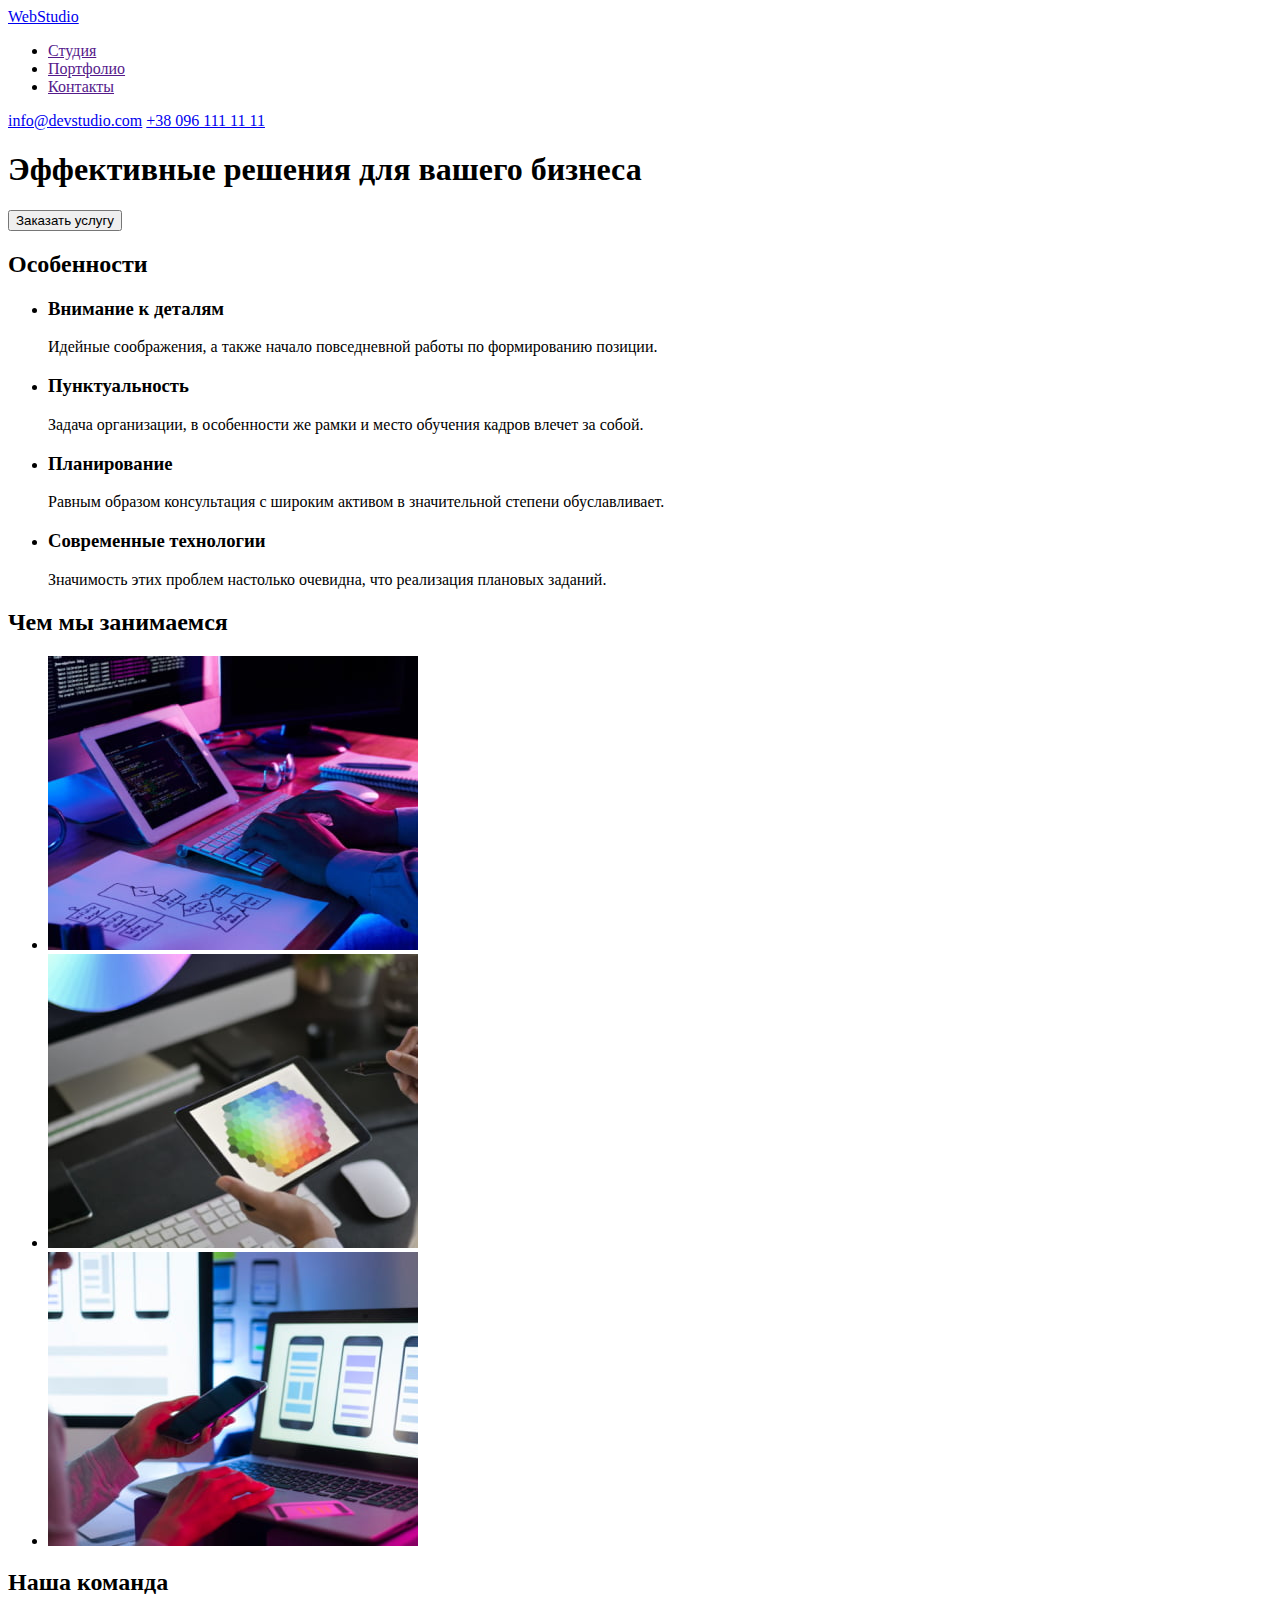
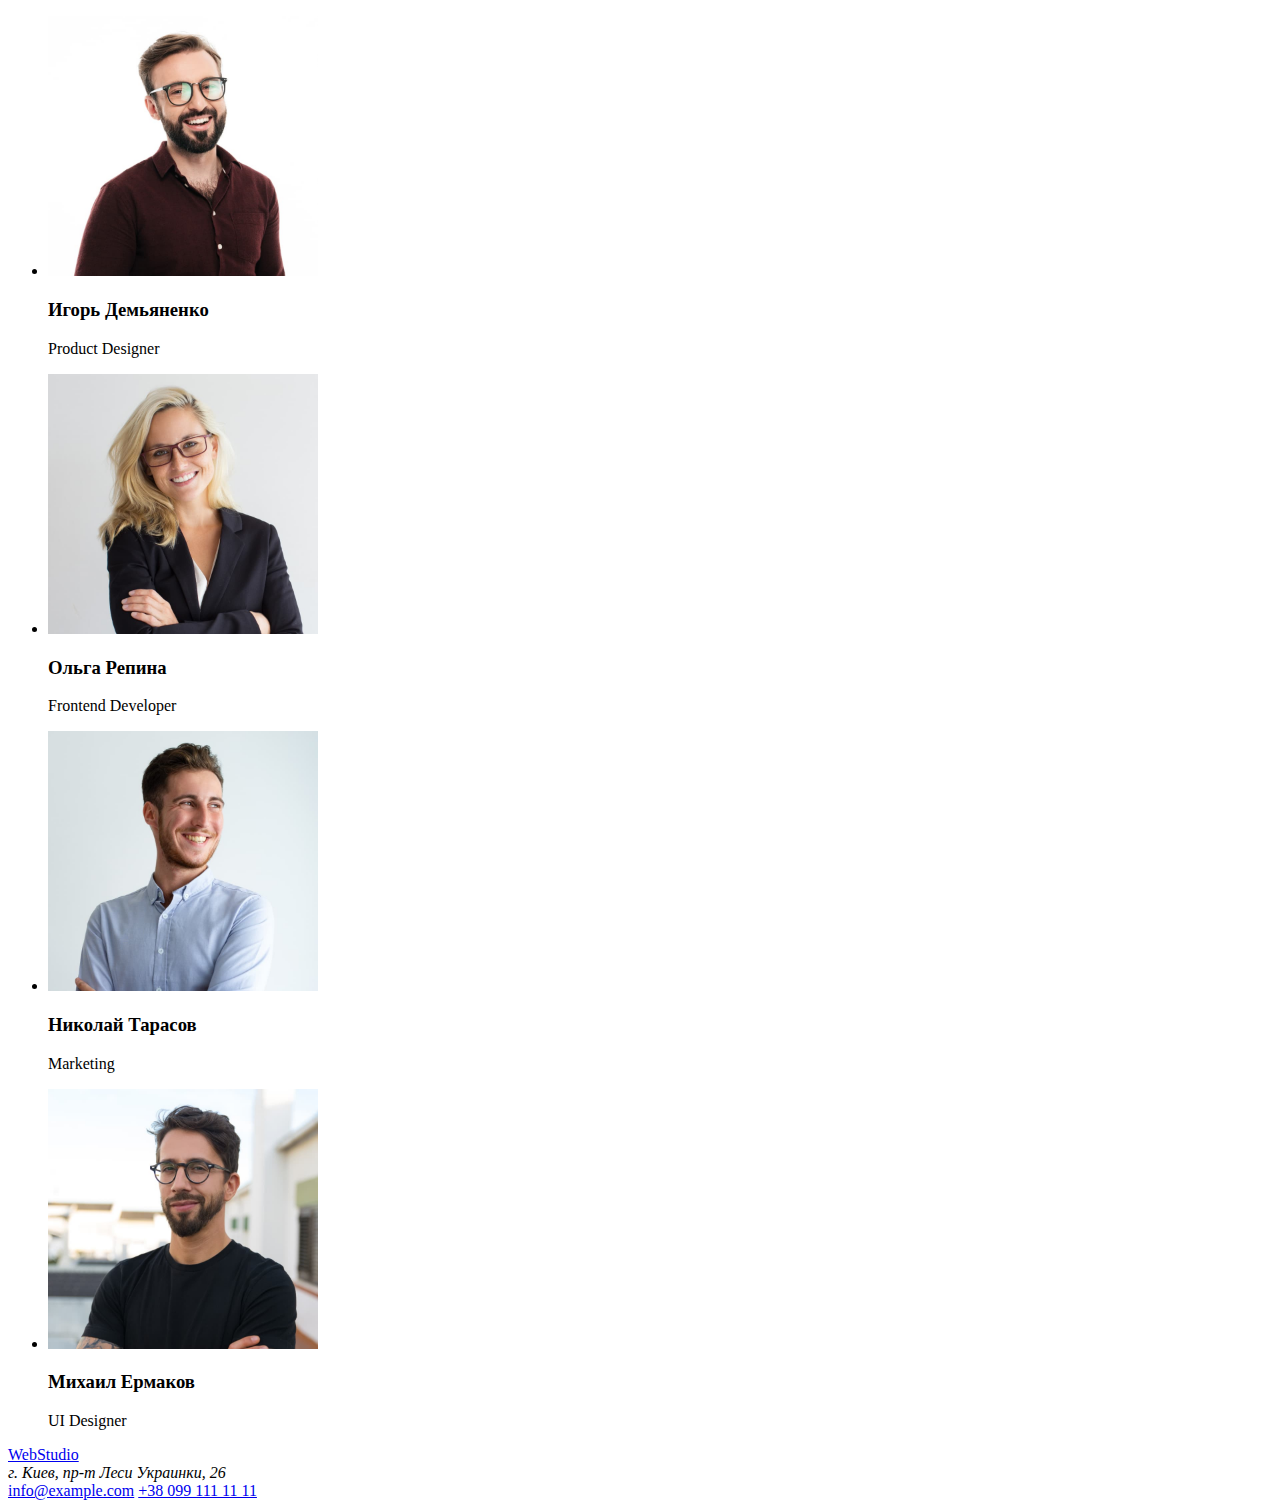
==== index.html @ e817c6d3 "Копирование предыдущей работы" ====
<!DOCTYPE html>
<html lang="ru">
  <head>
    <meta charset="UTF-8" />
    <meta http-equiv="X-UA-Compatible" content="IE=edge" />
    <meta name="viewport" content="width=device-width, initial-scale=1.0" />
    <title>Главная</title>
  </head>
  <body>
    <!--Шапка сайта-->
    <header>
      <nav>
        <a href="/">WebStudio</a>

        <ul>
          <li><a href="">Студия</a></li>
          <li><a href="">Портфолио</a></li>
          <li><a href="">Контакты</a></li>
        </ul>
      </nav>

      <a href="mailto:info@devstudio.com">info@devstudio.com</a>
      <a href="tel:+380961111111">+38 096 111 11 11</a>
    </header>

    <main>
      <!--Герой-->
      <section>
        <h1>Эффективные решения для вашего бизнеса</h1>
        <button type="button">Заказать услугу</button>
      </section>

      <!--Особенности -->
      <section>
        <h2>Особенности</h2>
        <ul>
          <li>
            <h3 class="">Внимание к деталям</h3>
            <p>
              Идейные соображения, а также начало повседневной работы по
              формированию позиции.
            </p>
          </li>
          <li>
            <h3>Пунктуальность</h3>
            <p>
              Задача организации, в особенности же рамки и место обучения кадров
              влечет за собой.
            </p>
          </li>
          <li>
            <h3>Планирование</h3>
            <p>
              Равным образом консультация с широким активом в значительной
              степени обуславливает.
            </p>
          </li>
          <li>
            <h3>Современные технологии</h3>
            <p>
              Значимость этих проблем настолько очевидна, что реализация
              плановых заданий.
            </p>
          </li>
        </ul>
      </section>

      <!--Чем занимаемся-->
      <section>
        <h2>Чем мы занимаемся</h2>

        <ul>
          <li>
            <a href="">
              <img
                src="./images/workprogramming.jpg"
                alt="Программист пишет программу по алгоритму"
                width="370"
              />
            </a>
          </li>
          <li>
            <a href="">
              <img
                src="./images/workdesign.jpg"
                alt="Дизайнер выбирает цвет на планшете"
                width="370"
              />
            </a>
          </li>
          <li>
            <a href="">
              <img
                src="./images/workformobile.jpg"
                alt="Разработка адаптивной версии сайта для мобильного устройства"
                width="370"
              />
            </a>
          </li>
        </ul>
      </section>

      <!--Наша команда-->
      <section>
        <h2>Наша команда</h2>

        <ul>
          <li>
            <img
              src="./images/igordemjanenko.jpg"
              alt="Фотография сотрудника"
              width="270"
            />
            <h3>Игорь Демьяненко</h3>
            <p lang="en">Product Designer</p>
          </li>
          <li>
            <img
              src="./images/olgarepina.jpg"
              alt="Фотография сотрудника"
              width="270"
            />
            <h3>Ольга Репина</h3>
            <p lang="en">Frontend Developer</p>
          </li>
          <li>
            <img
              src="./images/nikolajtarasov.jpg"
              alt="Фотография сотрудника"
              width="270"
            />
            <h3>Николай Тарасов</h3>
            <p lang="en">Marketing</p>
          </li>
          <li>
            <img
              src="./images/michailermakov.jpg"
              alt="Фотография сотрудника"
              width="270"
            />
            <h3>Михаил Ермаков</h3>
            <p lang="en">UI Designer</p>
          </li>
        </ul>
      </section>
    </main>

    <!--Футер-->
    <footer>
      <a href="/">WebStudio</a>
      <address>г. Киев, пр-т Леси Украинки, 26</address>
      <a href="mailto:info@example.com">info@example.com</a>
      <a href="tel:+380991111111">+38 099 111 11 11</a>
    </footer>
  </body>
</html>
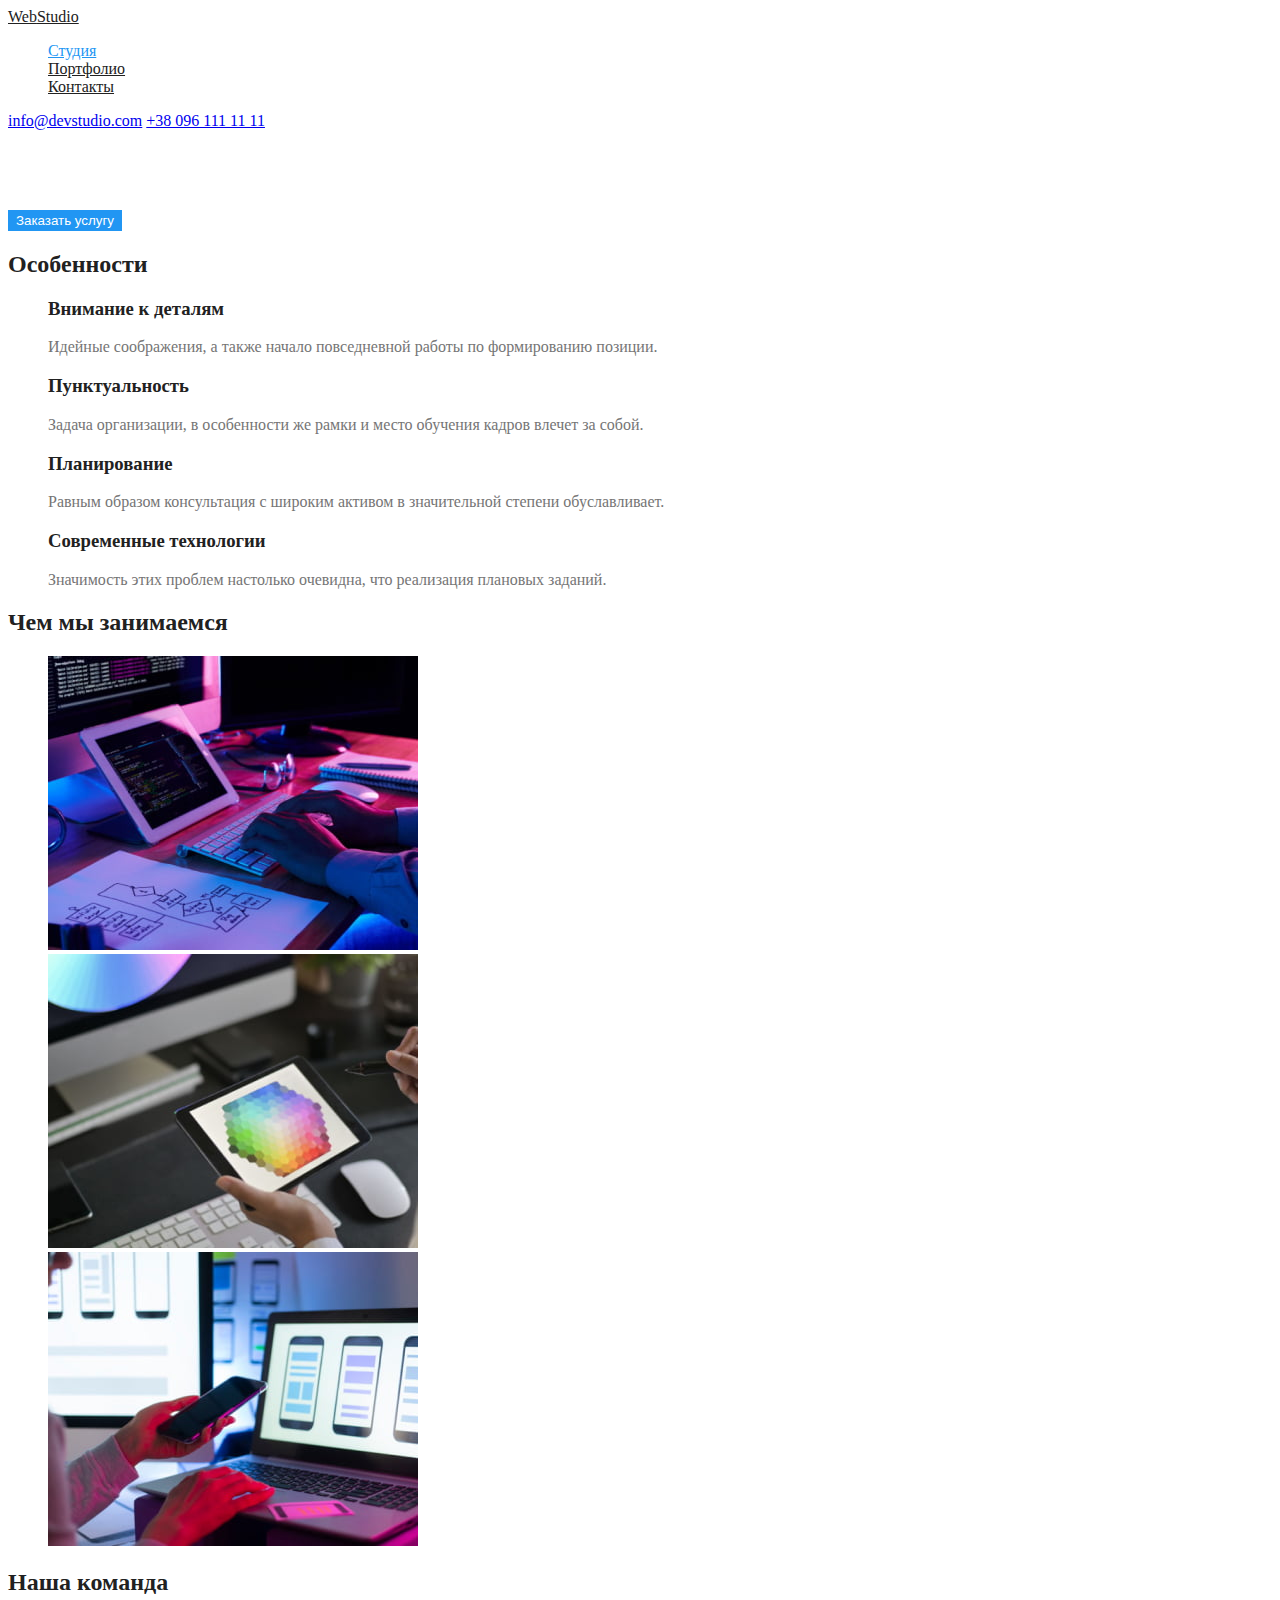
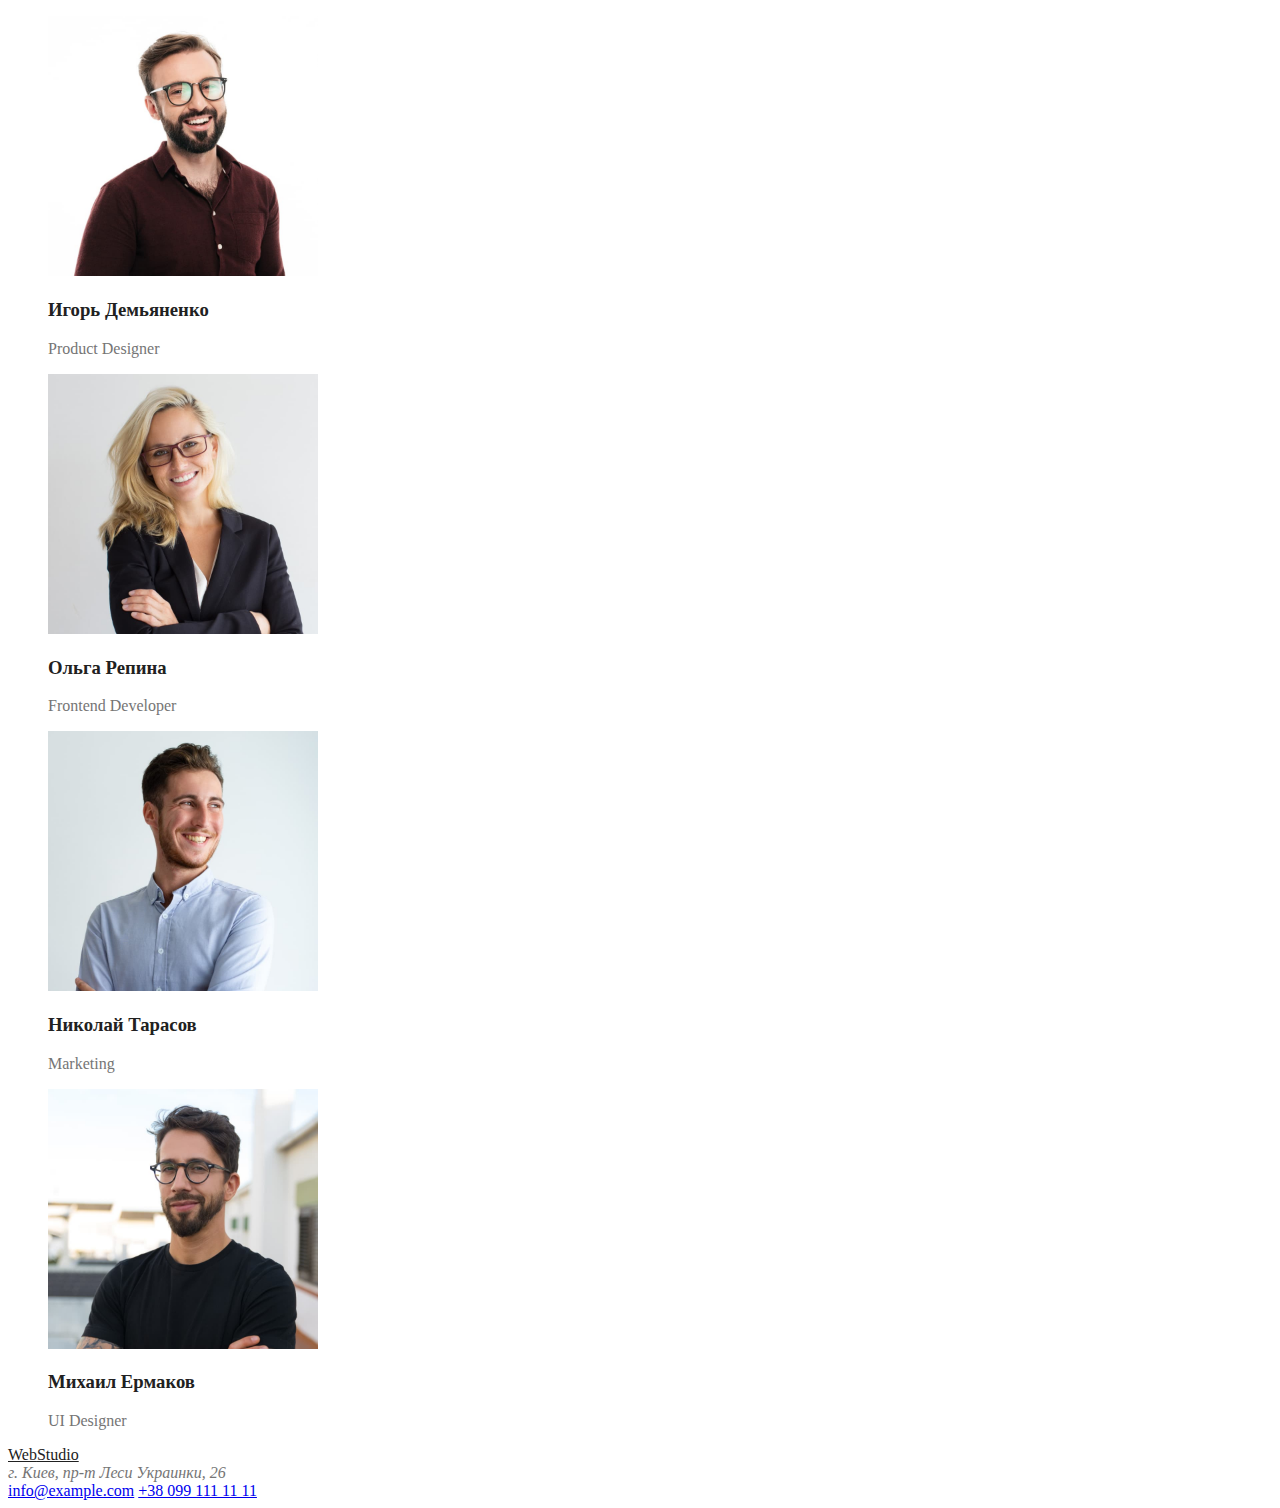
==== commit cf7d93f3: "Добавление оформления цвета" ====
--- a/index.html
+++ b/index.html
@@ -4,18 +4,19 @@
     <meta charset="UTF-8" />
     <meta http-equiv="X-UA-Compatible" content="IE=edge" />
     <meta name="viewport" content="width=device-width, initial-scale=1.0" />
+    <link rel="stylesheet" href="./css/style.css" />
     <title>Главная</title>
   </head>
   <body>
     <!--Шапка сайта-->
     <header>
       <nav>
-        <a href="/">WebStudio</a>
+        <a href="./index.html" class="logo"><span>Web</span>Studio</a>
 
-        <ul>
-          <li><a href="">Студия</a></li>
-          <li><a href="">Портфолио</a></li>
-          <li><a href="">Контакты</a></li>
+        <ul class="site-nav list">
+          <li><a href="./index.html" class="link current">Студия</a></li>
+          <li><a href="./portfolio.html" class="link">Портфолио</a></li>
+          <li><a href="" class="link">Контакты</a></li>
         </ul>
       </nav>
 
@@ -25,38 +26,38 @@
 
     <main>
       <!--Герой-->
-      <section>
-        <h1>Эффективные решения для вашего бизнеса</h1>
-        <button type="button">Заказать услугу</button>
+      <section class="hero">
+        <h1 class="hero-title">Эффективные решения для вашего бизнеса</h1>
+        <button type="button" class="button">Заказать услугу</button>
       </section>
 
       <!--Особенности -->
-      <section>
-        <h2>Особенности</h2>
-        <ul>
+      <section class="section">
+        <h2 class="section-title">Особенности</h2>
+        <ul class="feature-list list">
           <li>
-            <h3 class="">Внимание к деталям</h3>
+            <h3 class="title">Внимание к деталям</h3>
             <p>
               Идейные соображения, а также начало повседневной работы по
               формированию позиции.
             </p>
           </li>
           <li>
-            <h3>Пунктуальность</h3>
+            <h3 class="title">Пунктуальность</h3>
             <p>
               Задача организации, в особенности же рамки и место обучения кадров
               влечет за собой.
             </p>
           </li>
           <li>
-            <h3>Планирование</h3>
+            <h3 class="title">Планирование</h3>
             <p>
               Равным образом консультация с широким активом в значительной
               степени обуславливает.
             </p>
           </li>
           <li>
-            <h3>Современные технологии</h3>
+            <h3 class="title">Современные технологии</h3>
             <p>
               Значимость этих проблем настолько очевидна, что реализация
               плановых заданий.
@@ -66,10 +67,10 @@
       </section>
 
       <!--Чем занимаемся-->
-      <section>
-        <h2>Чем мы занимаемся</h2>
+      <section class="section">
+        <h2 class="section-title">Чем мы занимаемся</h2>
 
-        <ul>
+        <ul class="work-list list">
           <li>
             <a href="">
               <img
@@ -101,17 +102,17 @@
       </section>
 
       <!--Наша команда-->
-      <section>
-        <h2>Наша команда</h2>
+      <section class="section">
+        <h2 class="section-title">Наша команда</h2>
 
-        <ul>
+        <ul class="team-list list">
           <li>
             <img
               src="./images/igordemjanenko.jpg"
               alt="Фотография сотрудника"
               width="270"
             />
-            <h3>Игорь Демьяненко</h3>
+            <h3 class="title">Игорь Демьяненко</h3>
             <p lang="en">Product Designer</p>
           </li>
           <li>
@@ -120,7 +121,7 @@
               alt="Фотография сотрудника"
               width="270"
             />
-            <h3>Ольга Репина</h3>
+            <h3 class="title">Ольга Репина</h3>
             <p lang="en">Frontend Developer</p>
           </li>
           <li>
@@ -129,7 +130,7 @@
               alt="Фотография сотрудника"
               width="270"
             />
-            <h3>Николай Тарасов</h3>
+            <h3 class="title">Николай Тарасов</h3>
             <p lang="en">Marketing</p>
           </li>
           <li>
@@ -138,7 +139,7 @@
               alt="Фотография сотрудника"
               width="270"
             />
-            <h3>Михаил Ермаков</h3>
+            <h3 class="title">Михаил Ермаков</h3>
             <p lang="en">UI Designer</p>
           </li>
         </ul>
@@ -147,7 +148,7 @@
 
     <!--Футер-->
     <footer>
-      <a href="/">WebStudio</a>
+      <a href="./index.html" class="logo"><span class="">Web</span>Studio</a>
       <address>г. Киев, пр-т Леси Украинки, 26</address>
       <a href="mailto:info@example.com">info@example.com</a>
       <a href="tel:+380991111111">+38 099 111 11 11</a>
--- a/css/style.css
+++ b/css/style.css
@@ -0,0 +1,75 @@
+:root {
+  --primary-text-color: #757575;
+  --title-text-color: #212121;
+  --accent-color: #2196f3;
+  --primary-bg-color: #ffffff;
+}
+
+body {
+  background-color: var(--primary-bg-color);
+  color: var(--primary-text-color);
+}
+
+.list {
+  list-style: none;
+}
+
+/* основой цвет текста #212121 */
+/* вторичный цвет текста #757575 */
+
+/* белый #FFFFFF */
+/* вторичный белый rgba(255, 255, 255, 0.6) */
+
+/* акцент #2196F3 */
+
+/* вторичный цвет фона #F5F4FA */
+
+.logo {
+  color: #212121;
+}
+
+/* Site nav */
+
+.site-nav .link {
+  color: var(--title-text-color);
+}
+
+.site-nav .link:hover,
+.site-nav .link:focus {
+  color: var(--accent-color);
+}
+
+.site-nav .link.current {
+  color: var(--accent-color);
+}
+/* Hero */
+
+.hero-title {
+  color: #ffffff;
+}
+
+/* Section */
+
+.section-title {
+  color: var(--title-text-color);
+}
+
+/* Features */
+
+.feature-list .title {
+  color: var(--title-text-color);
+}
+
+/* Team */
+
+.team-list .title {
+  color: var(--title-text-color);
+}
+
+/* Button */
+
+.button {
+  color: #ffffff;
+  background-color: var(--accent-color);
+  border-color: transparent;
+}
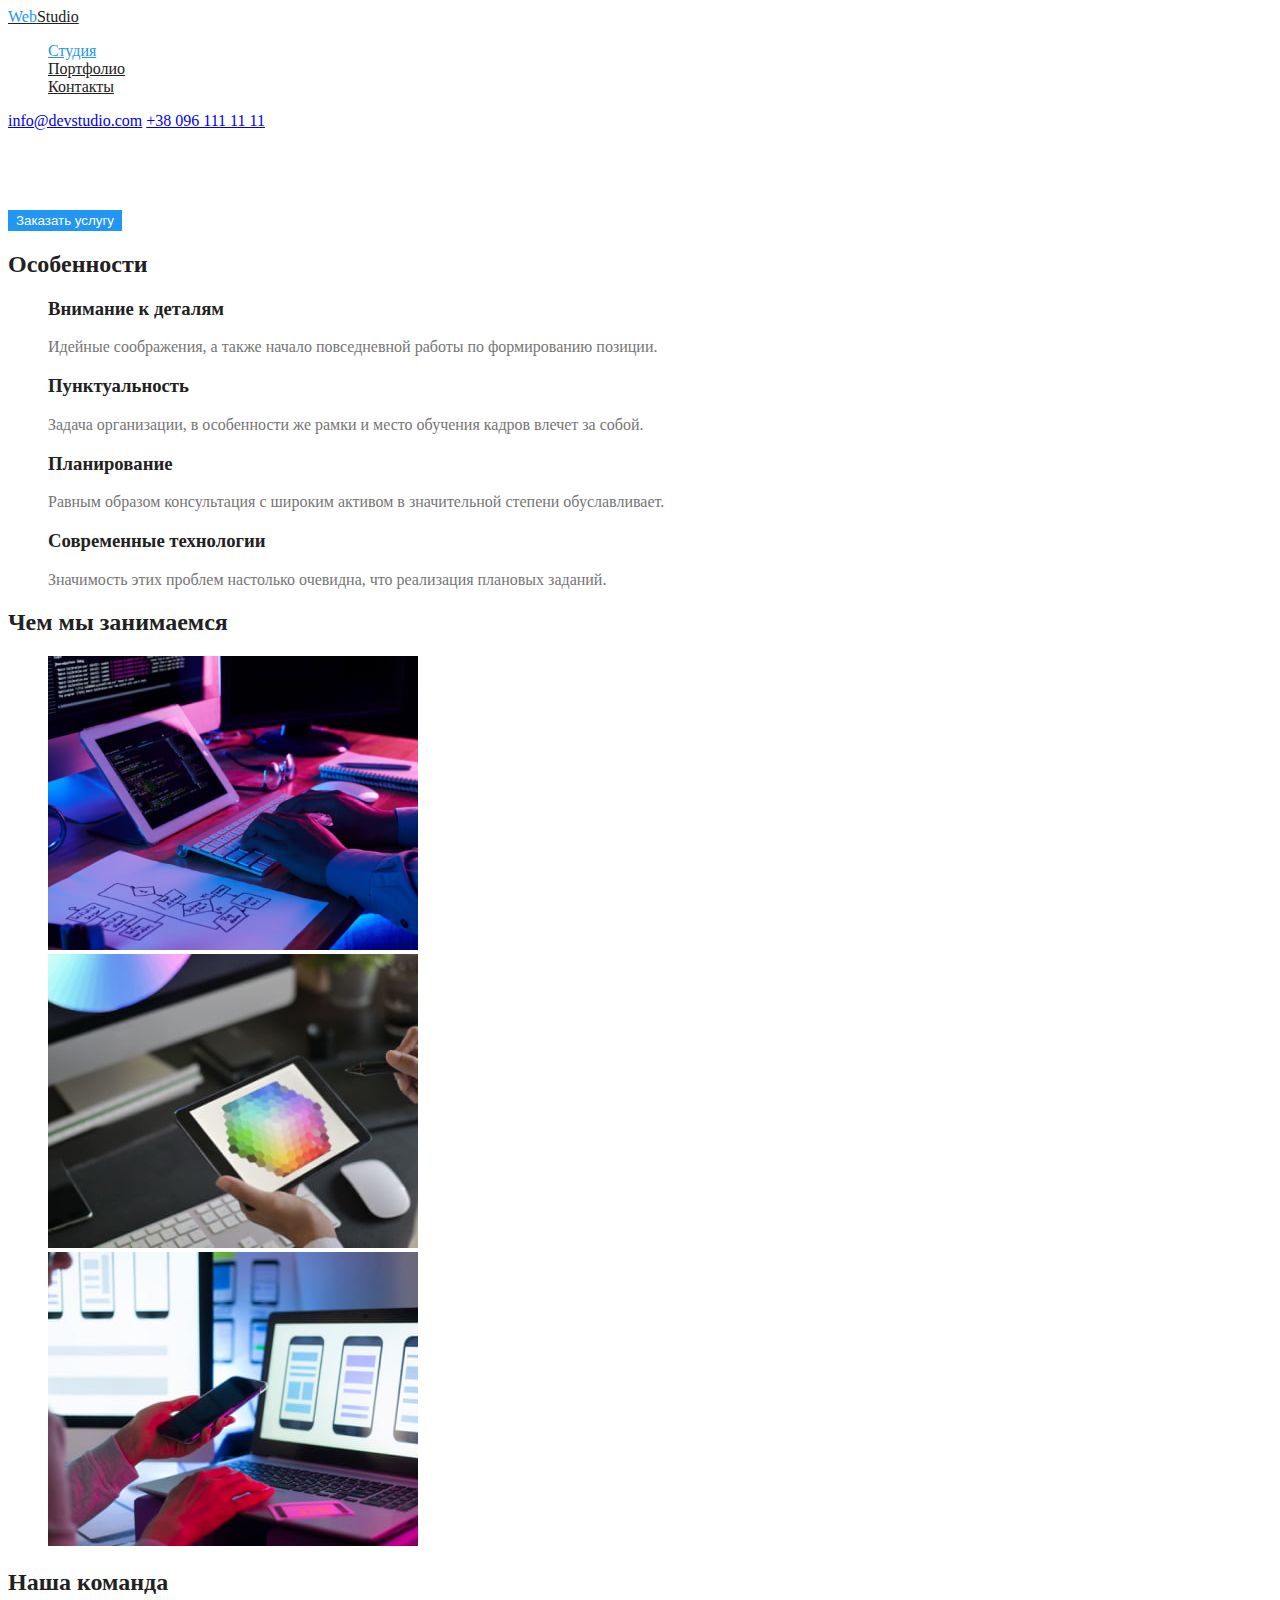
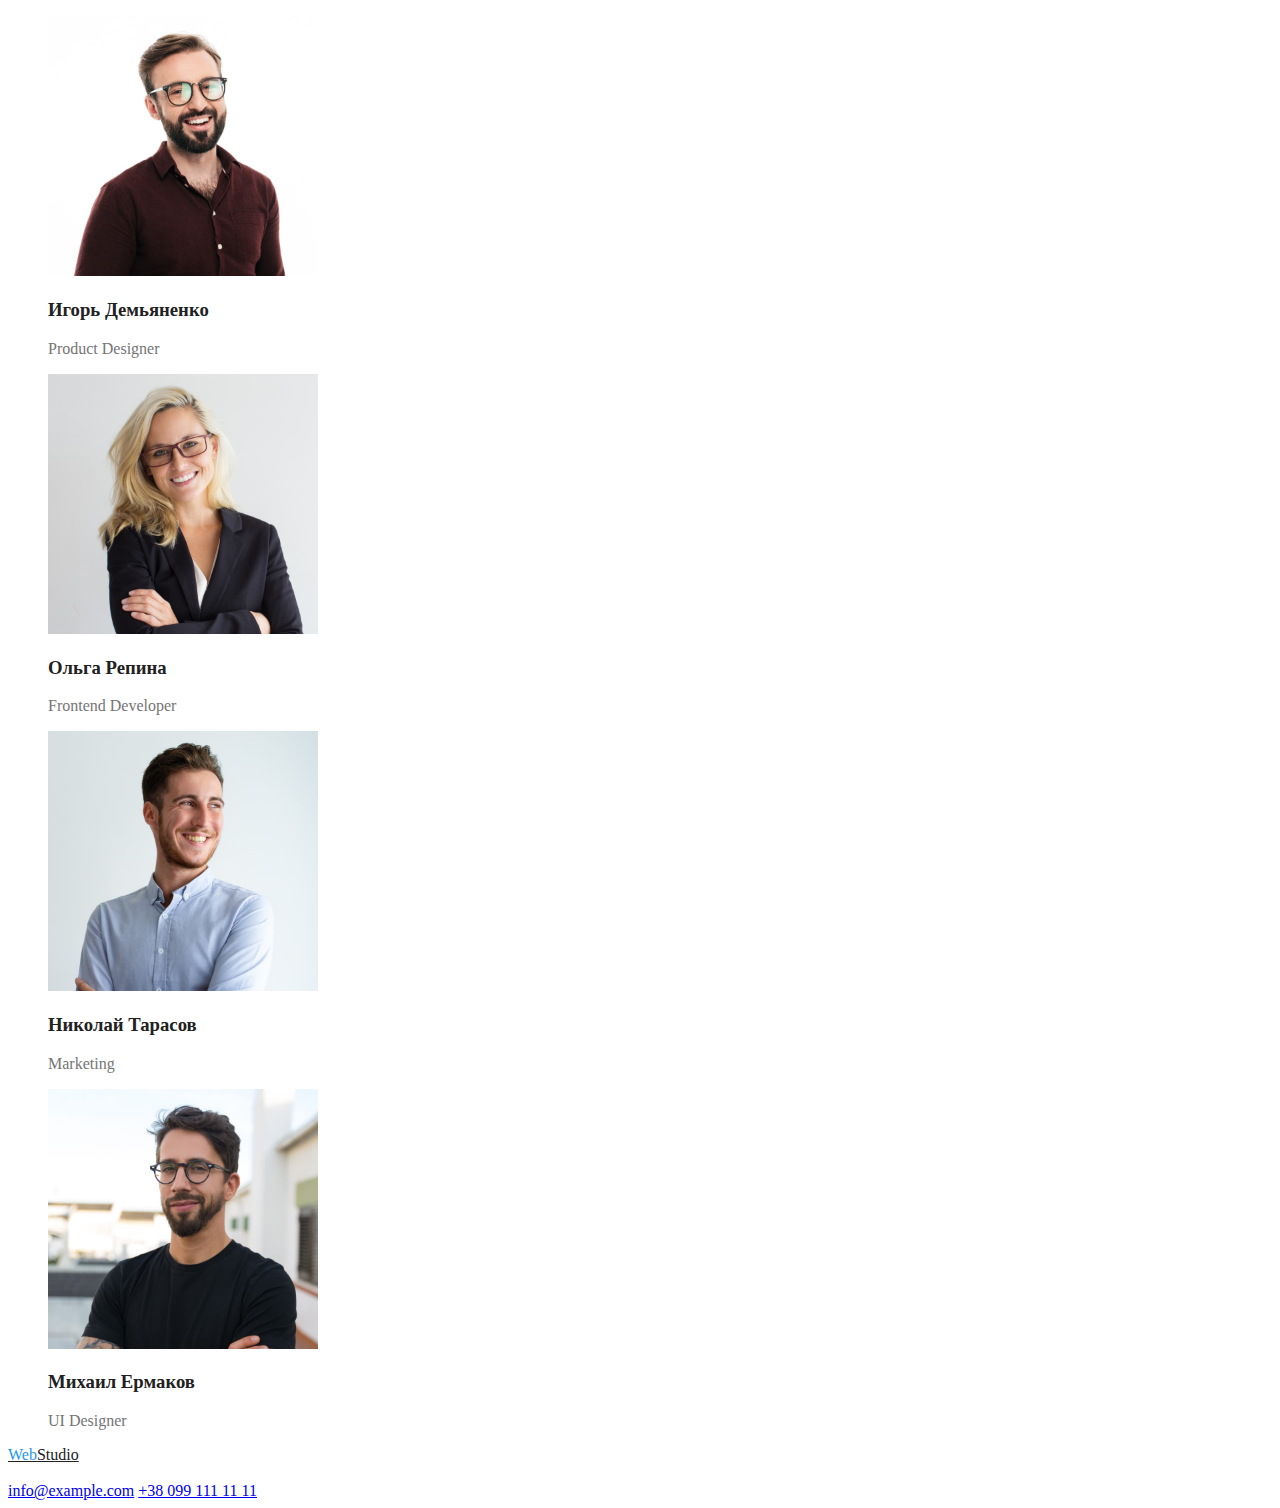
==== commit 062ec296: "Разметка страницы portfolio, дополнение оформления" ====
--- a/index.html
+++ b/index.html
@@ -11,7 +11,9 @@
     <!--Шапка сайта-->
     <header>
       <nav>
-        <a href="./index.html" class="logo"><span>Web</span>Studio</a>
+        <a href="./index.html" class="logo">
+          <span class="accent">Web</span>Studio
+        </a>
 
         <ul class="site-nav list">
           <li><a href="./index.html" class="link current">Студия</a></li>
@@ -148,8 +150,10 @@
 
     <!--Футер-->
     <footer>
-      <a href="./index.html" class="logo"><span class="">Web</span>Studio</a>
-      <address>г. Киев, пр-т Леси Украинки, 26</address>
+      <a href="./index.html" class="logo">
+        <span class="accent">Web</span>Studio
+      </a>
+      <address class="address">г. Киев, пр-т Леси Украинки, 26</address>
       <a href="mailto:info@example.com">info@example.com</a>
       <a href="tel:+380991111111">+38 099 111 11 11</a>
     </footer>
--- a/css/style.css
+++ b/css/style.css
@@ -2,11 +2,14 @@
   --primary-text-color: #757575;
   --title-text-color: #212121;
   --accent-color: #2196f3;
-  --primary-bg-color: #ffffff;
+  --primary-white-color: #ffffff;
+  --second-white-color: rgba(255, 255, 255, 0.6);
+  --seconf-bg-color: #f5f4fa;
+  --tird-bg-color: #2f303a;
 }
 
 body {
-  background-color: var(--primary-bg-color);
+  background-color: var(--primary-white-color);
   color: var(--primary-text-color);
 }
 
@@ -14,18 +17,14 @@
   list-style: none;
 }
 
-/* основой цвет текста #212121 */
-/* вторичный цвет текста #757575 */
-
-/* белый #FFFFFF */
-/* вторичный белый rgba(255, 255, 255, 0.6) */
-
-/* акцент #2196F3 */
-
-/* вторичный цвет фона #F5F4FA */
+/* Logo */
 
 .logo {
-  color: #212121;
+  color: var(--title-text-color);
+}
+
+.logo .accent {
+  color: var(--accent-color);
 }
 
 /* Site nav */
@@ -45,7 +44,7 @@
 /* Hero */
 
 .hero-title {
-  color: #ffffff;
+  color: var(--primary-white-color);
 }
 
 /* Section */
@@ -69,7 +68,11 @@
 /* Button */
 
 .button {
-  color: #ffffff;
+  color: var(--primary-white-color);
   background-color: var(--accent-color);
   border-color: transparent;
 }
+
+.address {
+  color: var(--primary-white-color);
+}
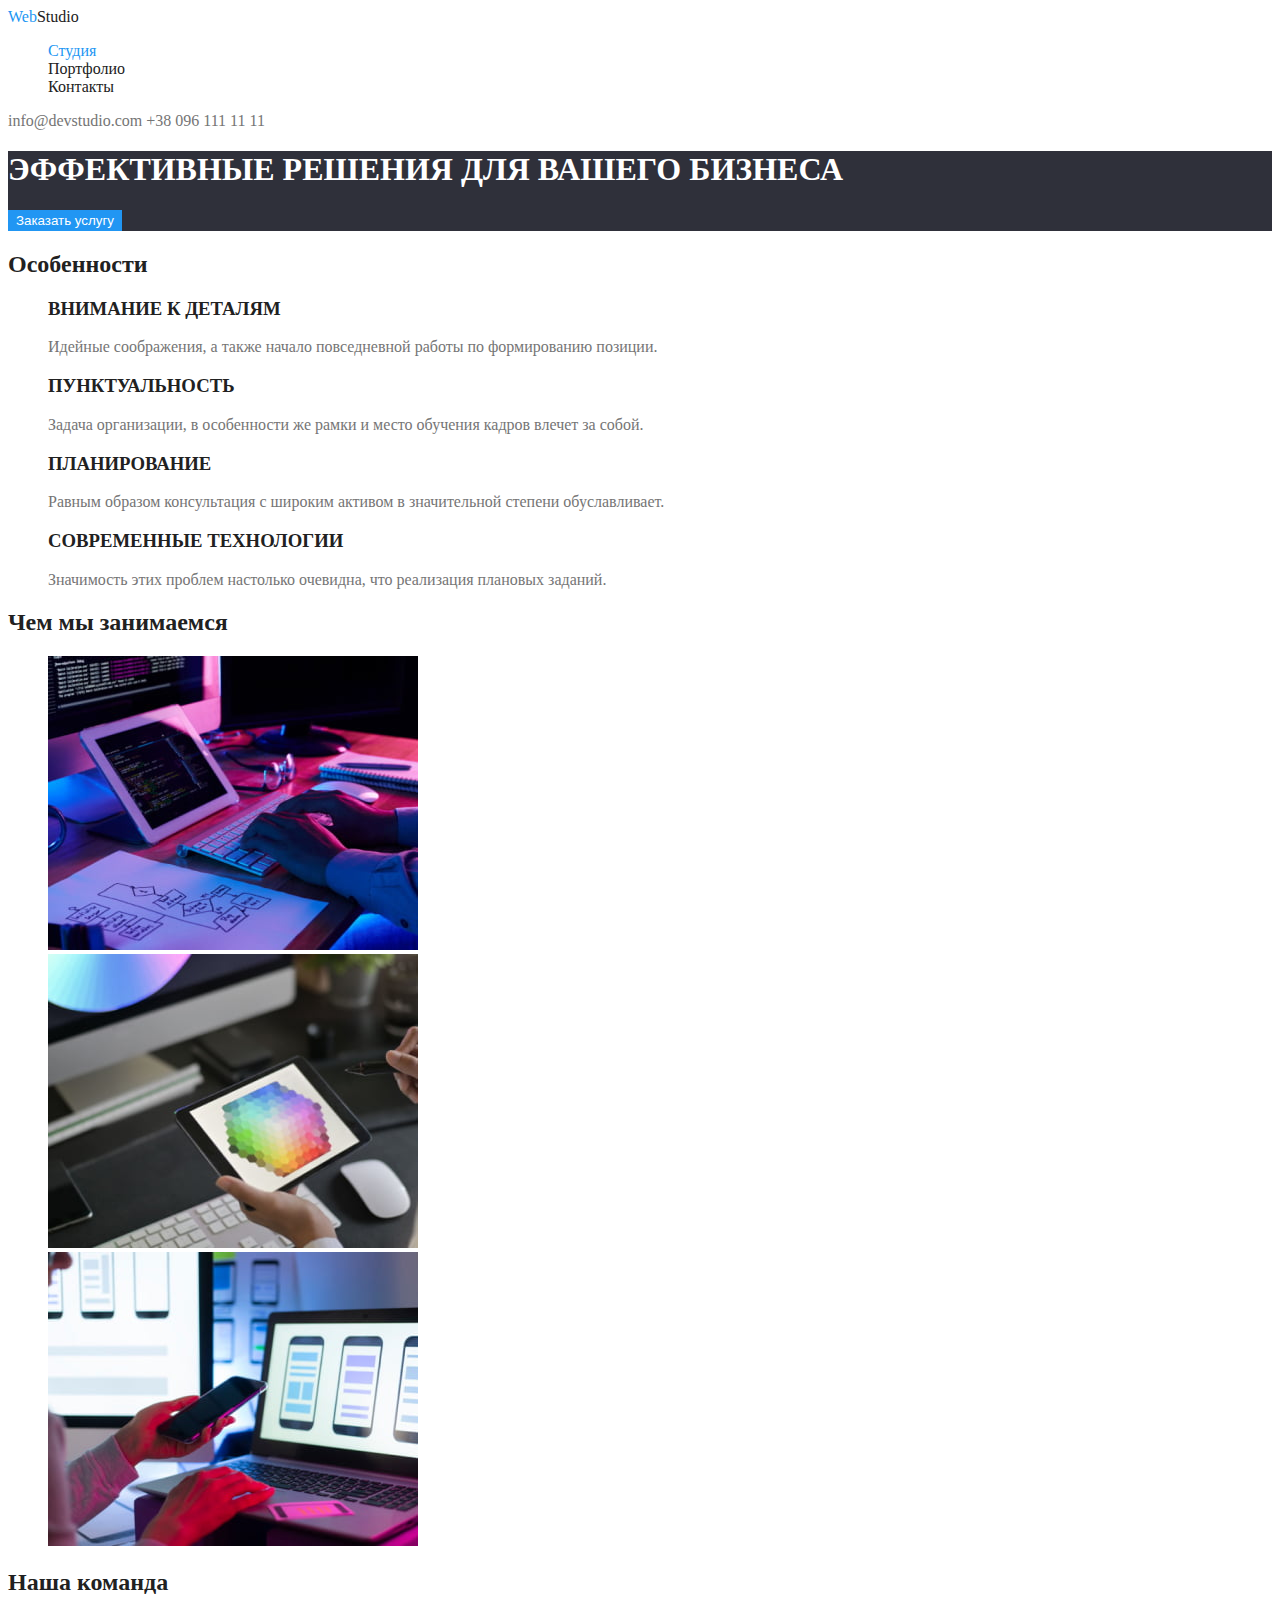
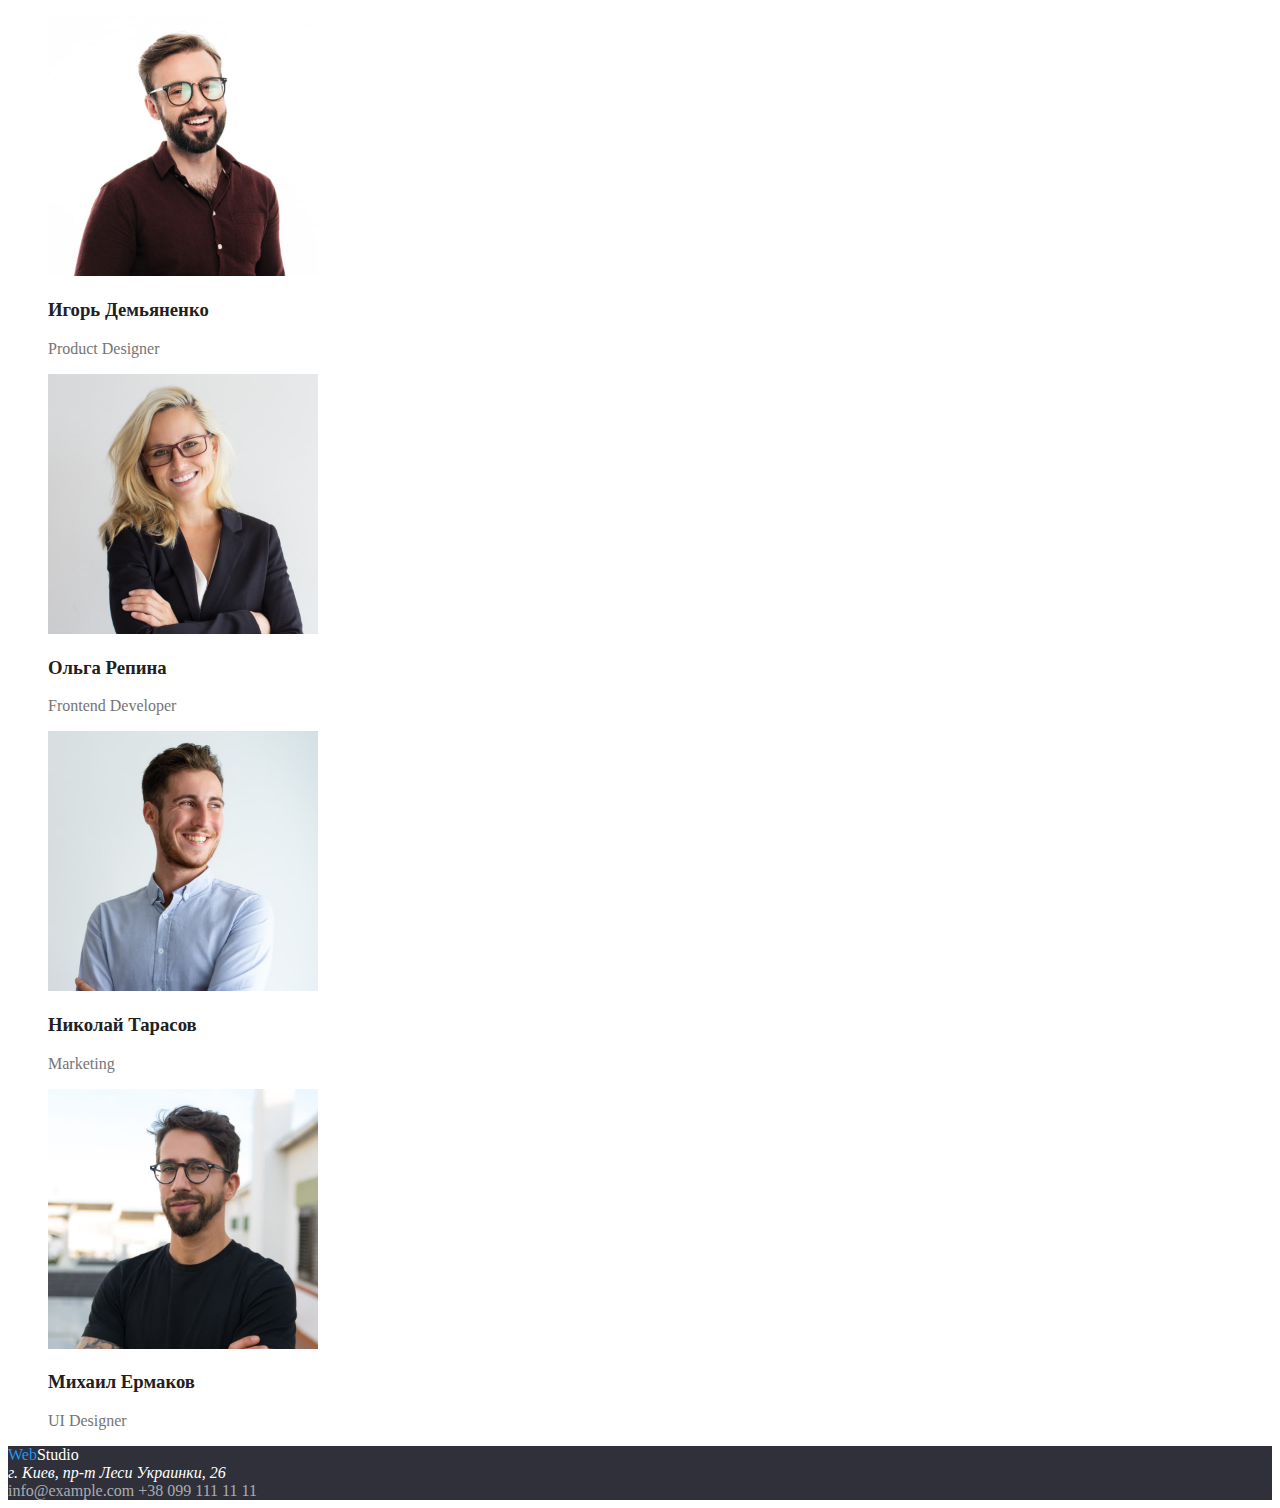
==== commit 49f03592: "Добавлено оформление футера, логотипа, текста" ====
--- a/index.html
+++ b/index.html
@@ -11,58 +11,56 @@
     <!--Шапка сайта-->
     <header>
       <nav>
-        <a href="./index.html" class="logo">
-          <span class="accent">Web</span>Studio
-        </a>
+        <a class="logo" href="./index.html"> <span class="accent">Web</span>Studio </a>
 
         <ul class="site-nav list">
-          <li><a href="./index.html" class="link current">Студия</a></li>
-          <li><a href="./portfolio.html" class="link">Портфолио</a></li>
-          <li><a href="" class="link">Контакты</a></li>
+          <li><a class="link current" href="./index.html">Студия</a></li>
+          <li><a class="link" href="./portfolio.html">Портфолио</a></li>
+          <li><a class="link" href="">Контакты</a></li>
         </ul>
       </nav>
 
-      <a href="mailto:info@devstudio.com">info@devstudio.com</a>
-      <a href="tel:+380961111111">+38 096 111 11 11</a>
+      <a class="header-contact" href="mailto:info@devstudio.com">info@devstudio.com</a>
+      <a class="header-contact" href="tel:+380961111111">+38 096 111 11 11</a>
     </header>
 
     <main>
       <!--Герой-->
       <section class="hero">
         <h1 class="hero-title">Эффективные решения для вашего бизнеса</h1>
-        <button type="button" class="button">Заказать услугу</button>
+        <button class="button" type="button">Заказать услугу</button>
       </section>
 
       <!--Особенности -->
       <section class="section">
         <h2 class="section-title">Особенности</h2>
+
         <ul class="feature-list list">
           <li>
             <h3 class="title">Внимание к деталям</h3>
-            <p>
-              Идейные соображения, а также начало повседневной работы по
-              формированию позиции.
+            <p class="text">
+              Идейные соображения, а также начало повседневной работы по формированию
+              позиции.
             </p>
           </li>
           <li>
             <h3 class="title">Пунктуальность</h3>
-            <p>
-              Задача организации, в особенности же рамки и место обучения кадров
-              влечет за собой.
+            <p class="text">
+              Задача организации, в особенности же рамки и место обучения кадров влечет за
+              собой.
             </p>
           </li>
           <li>
             <h3 class="title">Планирование</h3>
-            <p>
-              Равным образом консультация с широким активом в значительной
-              степени обуславливает.
+            <p class="text">
+              Равным образом консультация с широким активом в значительной степени
+              обуславливает.
             </p>
           </li>
           <li>
             <h3 class="title">Современные технологии</h3>
-            <p>
-              Значимость этих проблем настолько очевидна, что реализация
-              плановых заданий.
+            <p class="text">
+              Значимость этих проблем настолько очевидна, что реализация плановых заданий.
             </p>
           </li>
         </ul>
@@ -115,16 +113,12 @@
               width="270"
             />
             <h3 class="title">Игорь Демьяненко</h3>
-            <p lang="en">Product Designer</p>
+            <p class="text" lang="en">Product Designer</p>
           </li>
           <li>
-            <img
-              src="./images/olgarepina.jpg"
-              alt="Фотография сотрудника"
-              width="270"
-            />
+            <img src="./images/olgarepina.jpg" alt="Фотография сотрудника" width="270" />
             <h3 class="title">Ольга Репина</h3>
-            <p lang="en">Frontend Developer</p>
+            <p class="text" lang="en">Frontend Developer</p>
           </li>
           <li>
             <img
@@ -133,7 +127,7 @@
               width="270"
             />
             <h3 class="title">Николай Тарасов</h3>
-            <p lang="en">Marketing</p>
+            <p class="text" lang="en">Marketing</p>
           </li>
           <li>
             <img
@@ -142,7 +136,7 @@
               width="270"
             />
             <h3 class="title">Михаил Ермаков</h3>
-            <p lang="en">UI Designer</p>
+            <p class="text" lang="en">UI Designer</p>
           </li>
         </ul>
       </section>
@@ -150,12 +144,10 @@
 
     <!--Футер-->
     <footer>
-      <a href="./index.html" class="logo">
-        <span class="accent">Web</span>Studio
-      </a>
-      <address class="address">г. Киев, пр-т Леси Украинки, 26</address>
-      <a href="mailto:info@example.com">info@example.com</a>
-      <a href="tel:+380991111111">+38 099 111 11 11</a>
+      <a class="logo" href="./index.html"> <span class="accent">Web</span>Studio </a>
+      <address>г. Киев, пр-т Леси Украинки, 26</address>
+      <a class="footer-contact" href="mailto:info@example.com">info@example.com</a>
+      <a class="footer-contact" href="tel:+380991111111">+38 099 111 11 11</a>
     </footer>
   </body>
 </html>
--- a/css/style.css
+++ b/css/style.css
@@ -13,6 +13,10 @@
   color: var(--primary-text-color);
 }
 
+footer {
+  background-color: var(--tird-bg-color);
+}
+
 .list {
   list-style: none;
 }
@@ -21,6 +25,12 @@
 
 .logo {
   color: var(--title-text-color);
+  text-decoration: none;
+}
+
+footer .logo,
+footer address {
+  color: var(--primary-white-color);
 }
 
 .logo .accent {
@@ -31,6 +41,7 @@
 
 .site-nav .link {
   color: var(--title-text-color);
+  text-decoration: none;
 }
 
 .site-nav .link:hover,
@@ -41,10 +52,35 @@
 .site-nav .link.current {
   color: var(--accent-color);
 }
+
+/* Contact mail and phone */
+
+.header-contact {
+  color: var(--primary-text-color);
+  text-decoration: none;
+}
+
+.footer-contact {
+  color: var(--second-white-color);
+  text-decoration: none;
+}
+
+.header-contact:hover,
+.header-contact:focus,
+.footer-contact:hover,
+.footer-contact:focus {
+  color: var(--accent-color);
+}
+
 /* Hero */
+
+.hero {
+  background-color: var(--tird-bg-color);
+}
 
 .hero-title {
   color: var(--primary-white-color);
+  text-transform: uppercase;
 }
 
 /* Section */
@@ -57,6 +93,7 @@
 
 .feature-list .title {
   color: var(--title-text-color);
+  text-transform: uppercase;
 }
 
 /* Team */
@@ -71,8 +108,35 @@
   color: var(--primary-white-color);
   background-color: var(--accent-color);
   border-color: transparent;
+  text-decoration: none;
+  text-align: center;
+  cursor: pointer;
 }
 
-.address {
+/* Work portfolio */
+
+.filter-work .button {
+  background-color: var(--seconf-bg-color);
+  color: var(--title-text-color);
+}
+
+.filter-work .button:hover,
+.filter-work .button:focus {
+  background-color: var(--accent-color);
   color: var(--primary-white-color);
 }
+
+.filter-work .button:active {
+  background-color: var(--accent-color);
+  color: var(--primary-white-color);
+}
+
+.work-list .title {
+  color: var(--title-text-color);
+}
+
+.work-list .link,
+.work-list .text {
+  text-decoration: none;
+  color: var(--primary-text-color);
+}
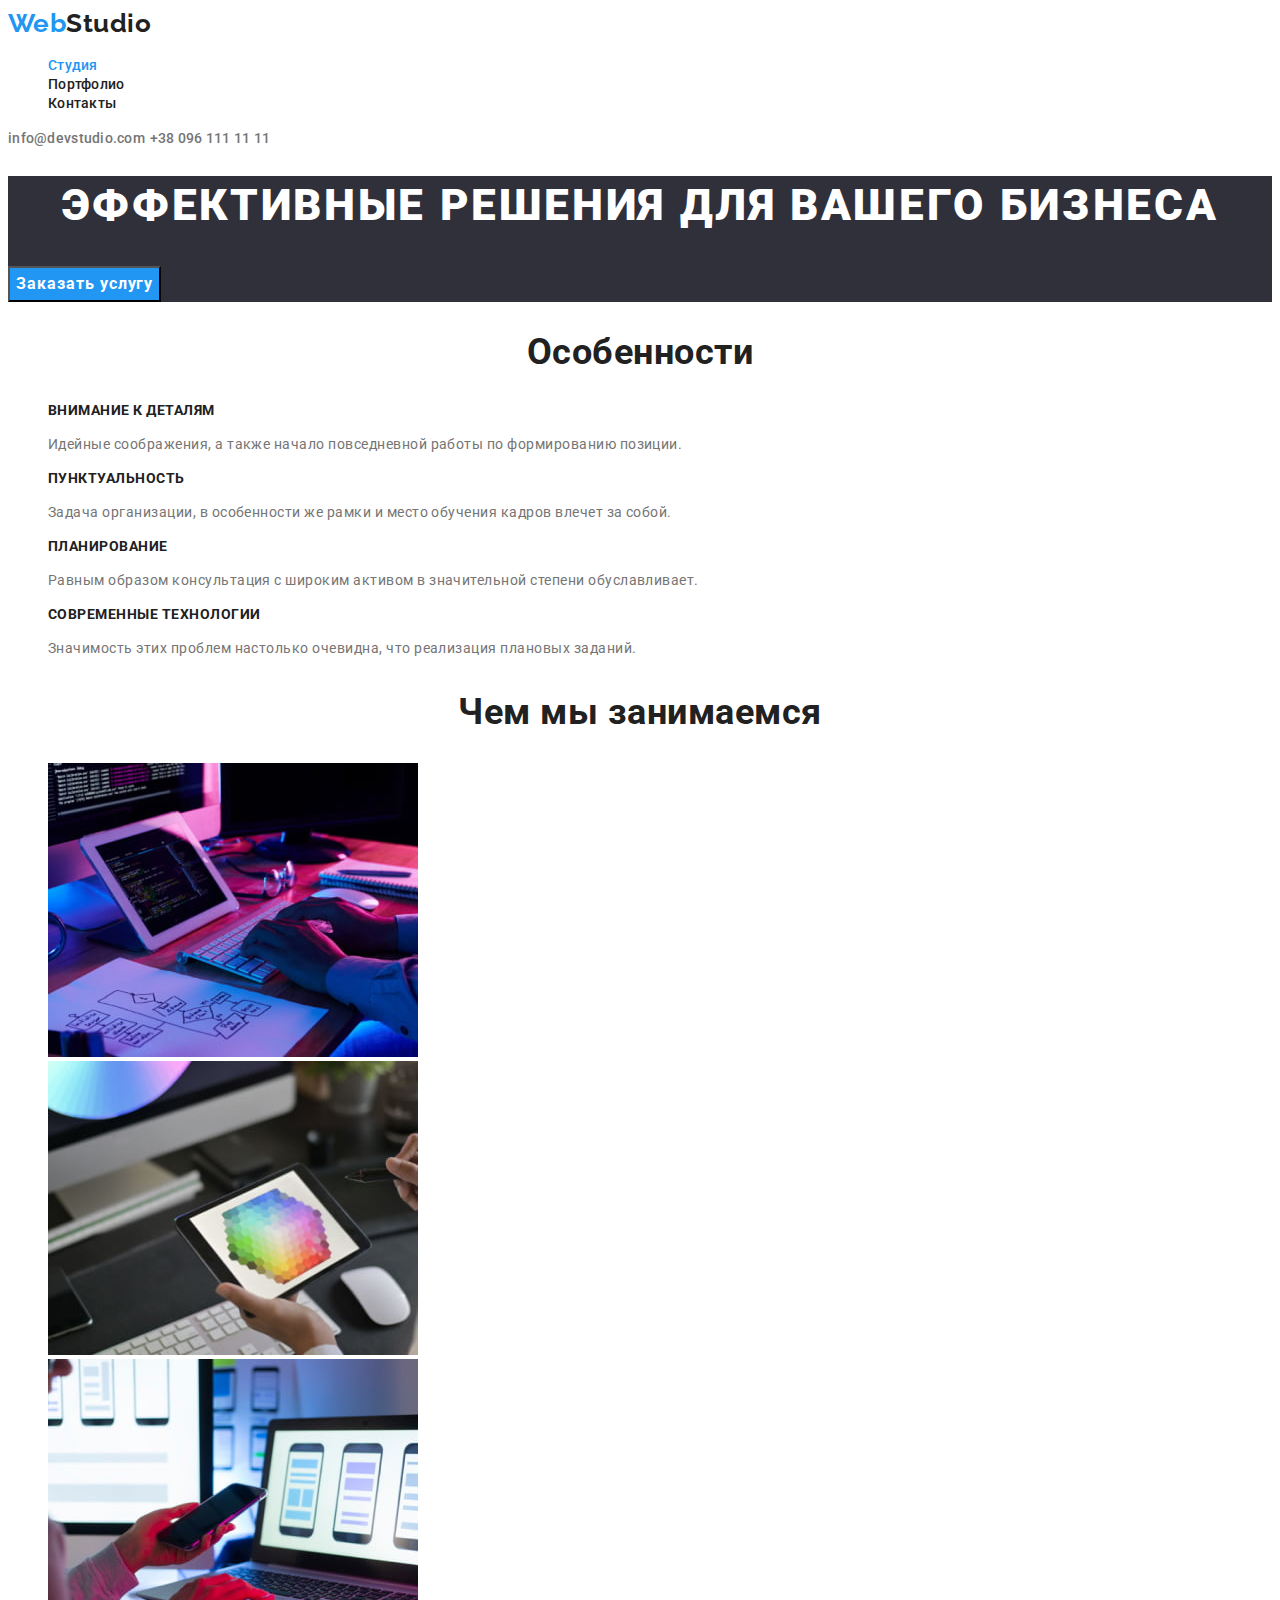
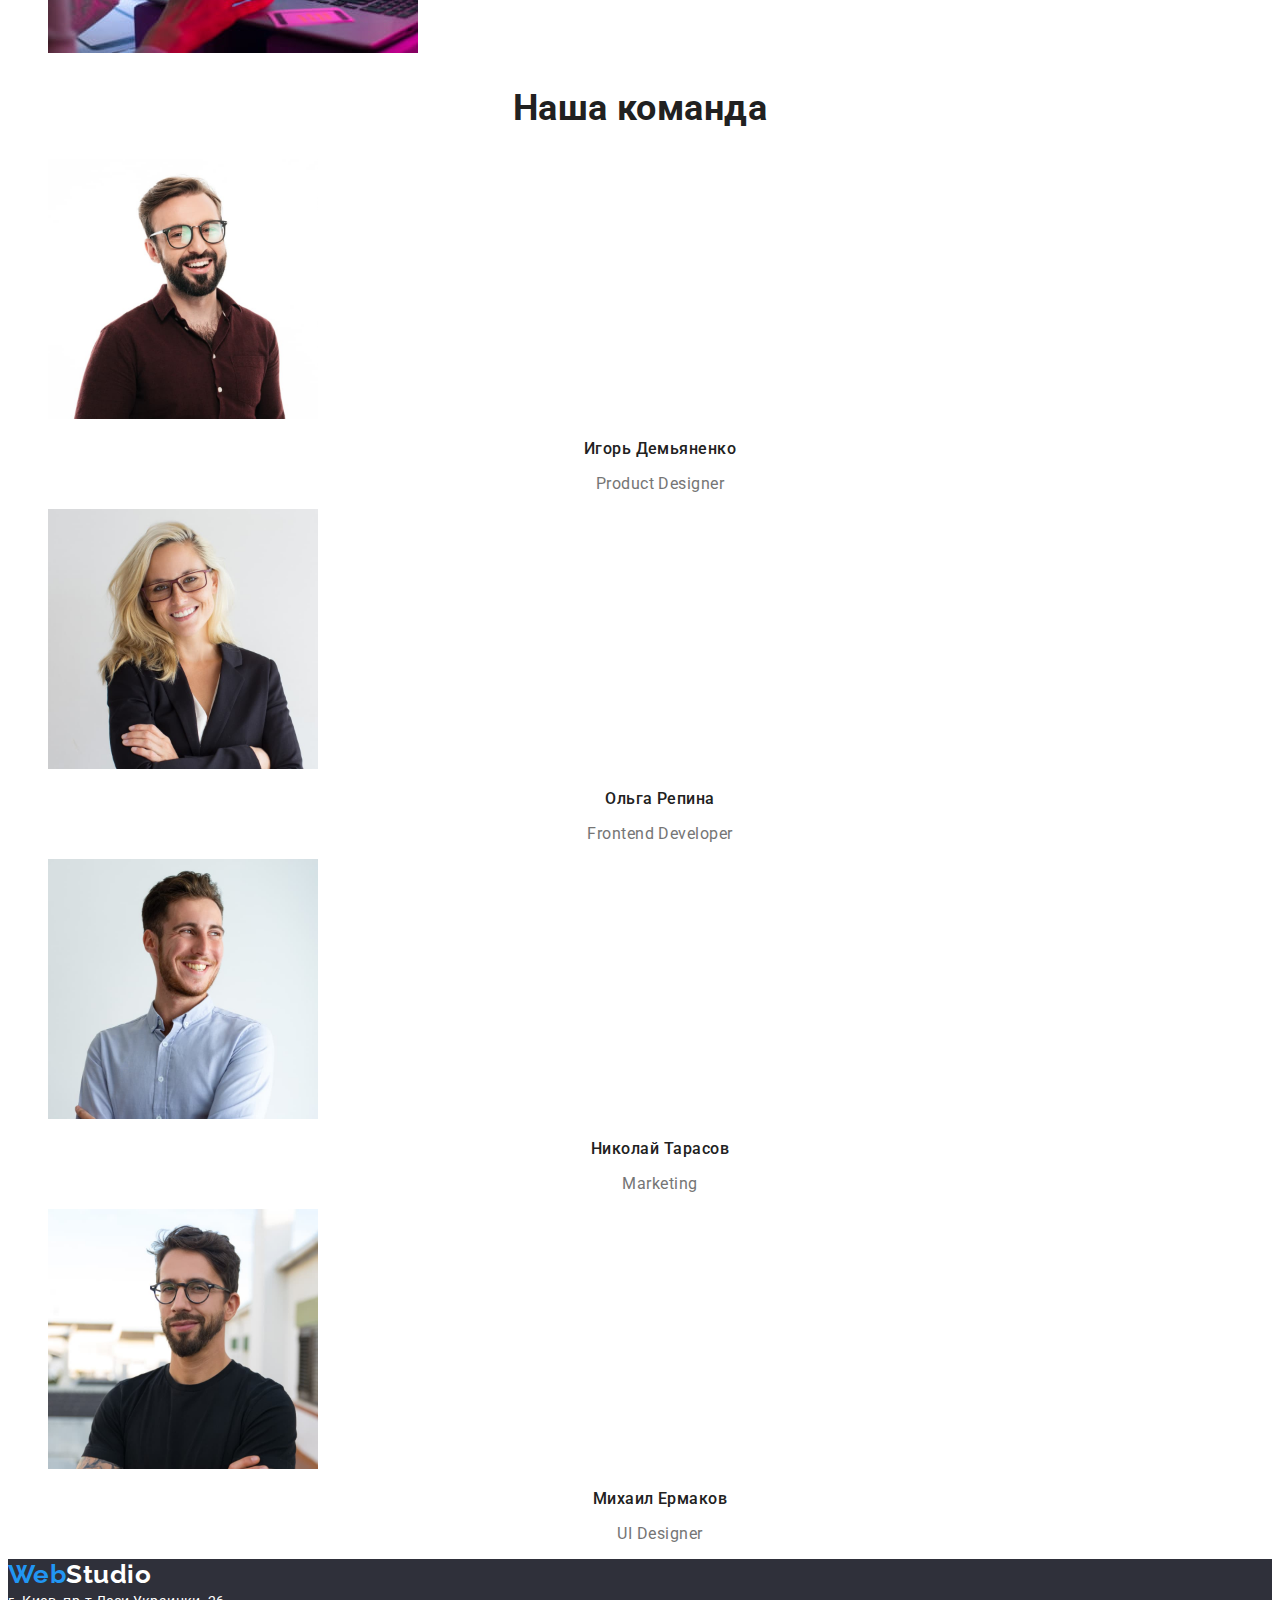
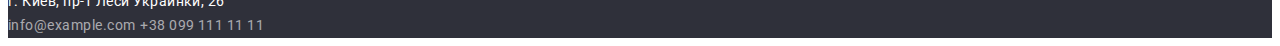
==== commit 707389b0: "Добавлены размеры и свойства шрифтов" ====
--- a/index.html
+++ b/index.html
@@ -4,8 +4,13 @@
     <meta charset="UTF-8" />
     <meta http-equiv="X-UA-Compatible" content="IE=edge" />
     <meta name="viewport" content="width=device-width, initial-scale=1.0" />
+    <title>Главная</title>
+    <!--     <link rel="preconnect" href="https://fonts.gstatic.com" /> -->
+    <link
+      href="https://fonts.googleapis.com/css2?family=Raleway:wght@700&family=Roboto:wght@400;500;700;900&display=swap"
+      rel="stylesheet"
+    />
     <link rel="stylesheet" href="./css/style.css" />
-    <title>Главная</title>
   </head>
   <body>
     <!--Шапка сайта-->
--- a/css/style.css
+++ b/css/style.css
@@ -5,16 +5,18 @@
   --primary-white-color: #ffffff;
   --second-white-color: rgba(255, 255, 255, 0.6);
   --seconf-bg-color: #f5f4fa;
-  --tird-bg-color: #2f303a;
+  --third-bg-color: #2f303a;
 }
 
 body {
   background-color: var(--primary-white-color);
   color: var(--primary-text-color);
+  font-family: Roboto, sans-serif;
+  letter-spacing: 0.03em;
 }
 
 footer {
-  background-color: var(--tird-bg-color);
+  background-color: var(--third-bg-color);
 }
 
 .list {
@@ -25,11 +27,14 @@
 
 .logo {
   color: var(--title-text-color);
-  text-decoration: none;
-}
-
-footer .logo,
-footer address {
+  font-family: Raleway, sans-serif;
+  font-weight: 700;
+  font-size: 26px;
+  line-height: 1.19;
+  text-decoration: none;
+}
+
+footer .logo {
   color: var(--primary-white-color);
 }
 
@@ -41,6 +46,10 @@
 
 .site-nav .link {
   color: var(--title-text-color);
+  font-weight: 500;
+  font-size: 14px;
+  line-height: 1.14;
+  letter-spacing: 0.02em;
   text-decoration: none;
 }
 
@@ -57,12 +66,25 @@
 
 .header-contact {
   color: var(--primary-text-color);
+  font-weight: 500;
+  font-size: 14px;
+  line-height: 1.14;
+  letter-spacing: 0.02em;
   text-decoration: none;
 }
 
 .footer-contact {
   color: var(--second-white-color);
-  text-decoration: none;
+  font-size: 14px;
+  line-height: 1.71;
+  text-decoration: none;
+}
+
+footer address {
+  color: var(--primary-white-color);
+  font-style: normal;
+  font-size: 14px;
+  line-height: 1.71;
 }
 
 .header-contact:hover,
@@ -75,68 +97,111 @@
 /* Hero */
 
 .hero {
-  background-color: var(--tird-bg-color);
+  background-color: var(--third-bg-color);
 }
 
 .hero-title {
   color: var(--primary-white-color);
+  font-weight: 900;
+  font-size: 44px;
+  line-height: 1.36;
+  text-align: center;
+  letter-spacing: 0.06em;
   text-transform: uppercase;
 }
 
+.hero .button {
+  background-color: var(--accent-color);
+  color: var(--primary-white-color);
+  font-weight: 700;
+  font-size: 16px;
+  line-height: 1.87;
+  display: flex;
+  align-items: center;
+  text-align: center;
+  letter-spacing: 0.06em;
+}
+
 /* Section */
 
 .section-title {
   color: var(--title-text-color);
+  font-weight: 700;
+  font-size: 36px;
+  line-height: 1.17;
+  text-align: center;
 }
 
 /* Features */
 
 .feature-list .title {
   color: var(--title-text-color);
+  font-weight: 700;
+  font-size: 14px;
+  line-height: 1.14;
   text-transform: uppercase;
 }
 
+.feature-list .text {
+  font-size: 14px;
+  line-height: 1.71;
+}
+
 /* Team */
 
 .team-list .title {
   color: var(--title-text-color);
+  font-weight: 500;
+  font-size: 16px;
+  line-height: 1.19;
+  text-align: center;
+}
+
+.team-list .text {
+  font-size: 16px;
+  line-height: 1.19;
+  text-align: center;
 }
 
 /* Button */
 
 .button {
-  color: var(--primary-white-color);
+  background-color: var(--seconf-bg-color);
+  color: var(--title-text-color);
+  font-family: inherit;
+  text-decoration: none;
+  cursor: pointer;
+}
+
+.button:hover,
+.button:focus {
   background-color: var(--accent-color);
-  border-color: transparent;
-  text-decoration: none;
-  text-align: center;
-  cursor: pointer;
+  color: var(--primary-white-color);
 }
 
 /* Work portfolio */
 
 .filter-work .button {
-  background-color: var(--seconf-bg-color);
-  color: var(--title-text-color);
-}
-
-.filter-work .button:hover,
-.filter-work .button:focus {
-  background-color: var(--accent-color);
-  color: var(--primary-white-color);
-}
-
-.filter-work .button:active {
-  background-color: var(--accent-color);
-  color: var(--primary-white-color);
+  font-weight: 500;
+  font-size: 16px;
+  line-height: 1.62;
+  text-align: center;
+}
+
+.work-list .link {
+  text-decoration: none;
 }
 
 .work-list .title {
   color: var(--title-text-color);
-}
-
-.work-list .link,
+  font-weight: 700;
+  font-size: 18px;
+  line-height: 2;
+  letter-spacing: 0.06em;
+}
+
 .work-list .text {
-  text-decoration: none;
   color: var(--primary-text-color);
-}
+  font-size: 16px;
+  line-height: 1.87;
+}
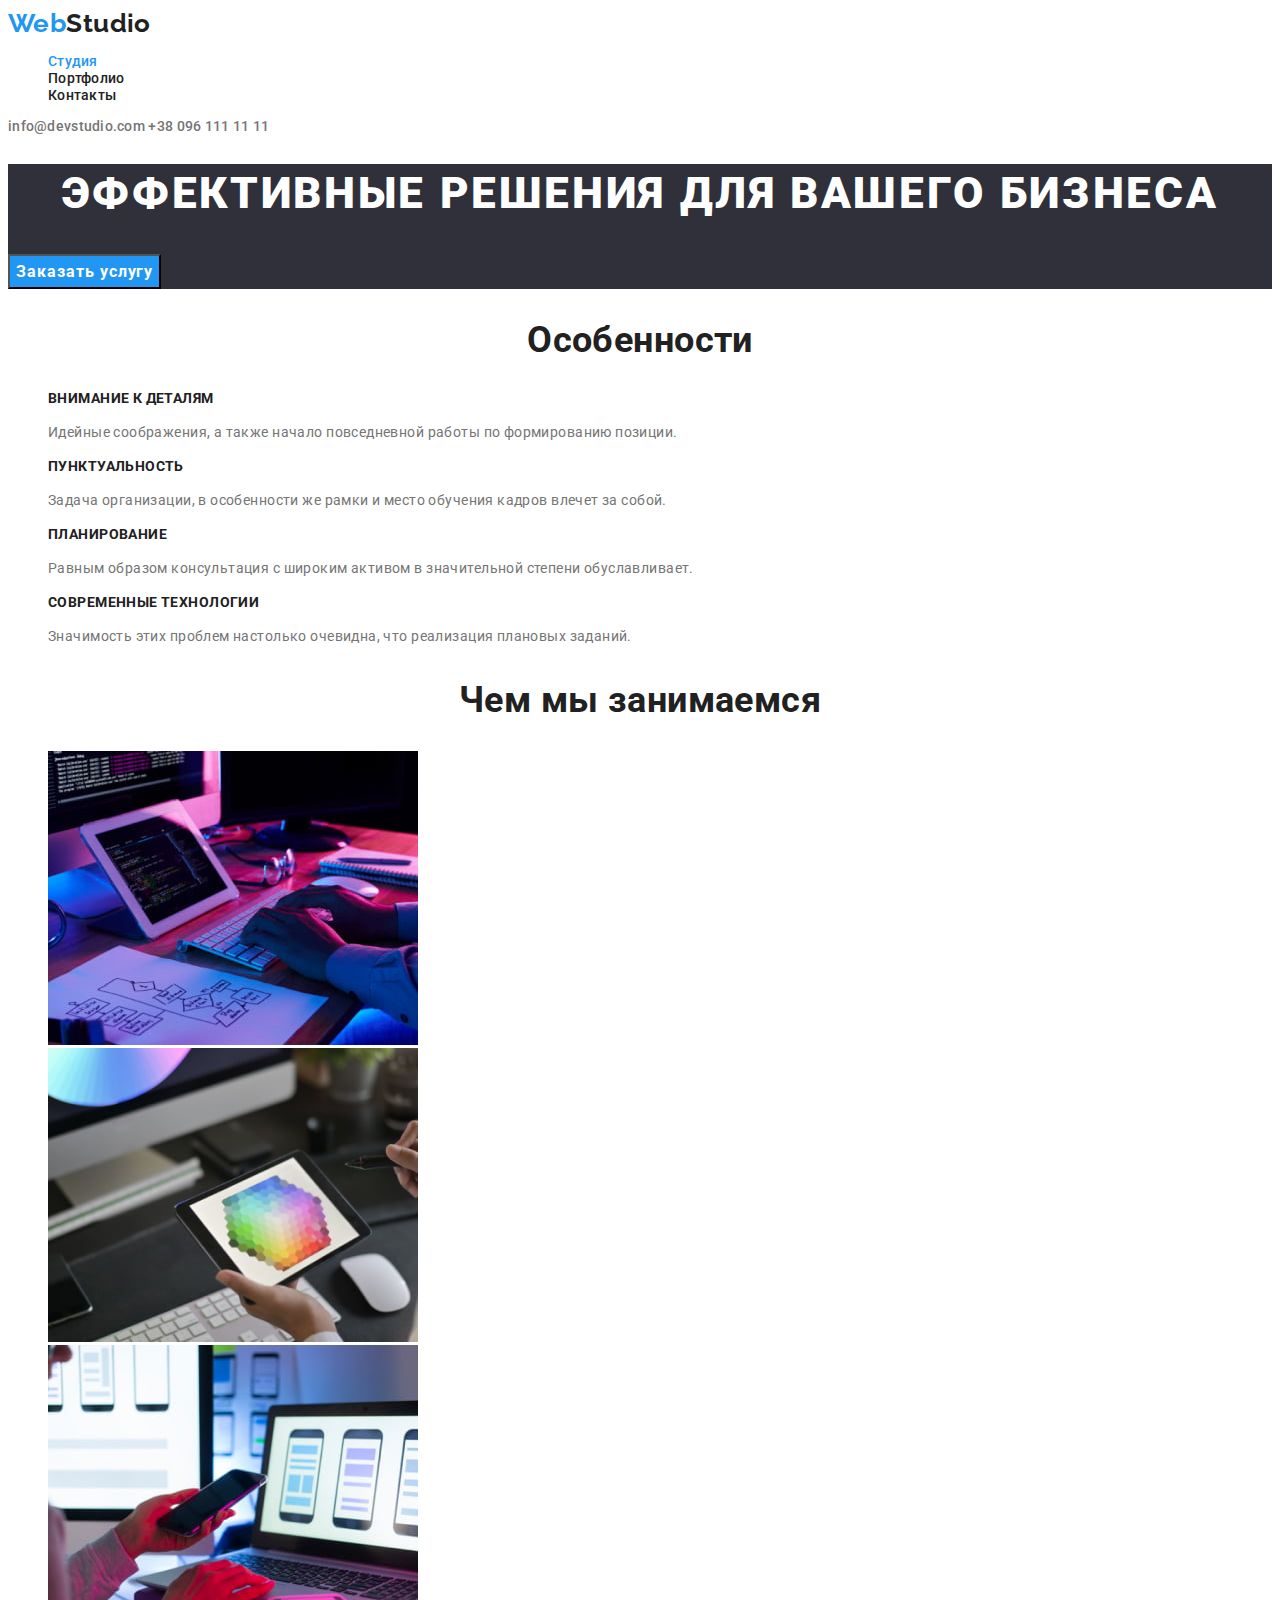
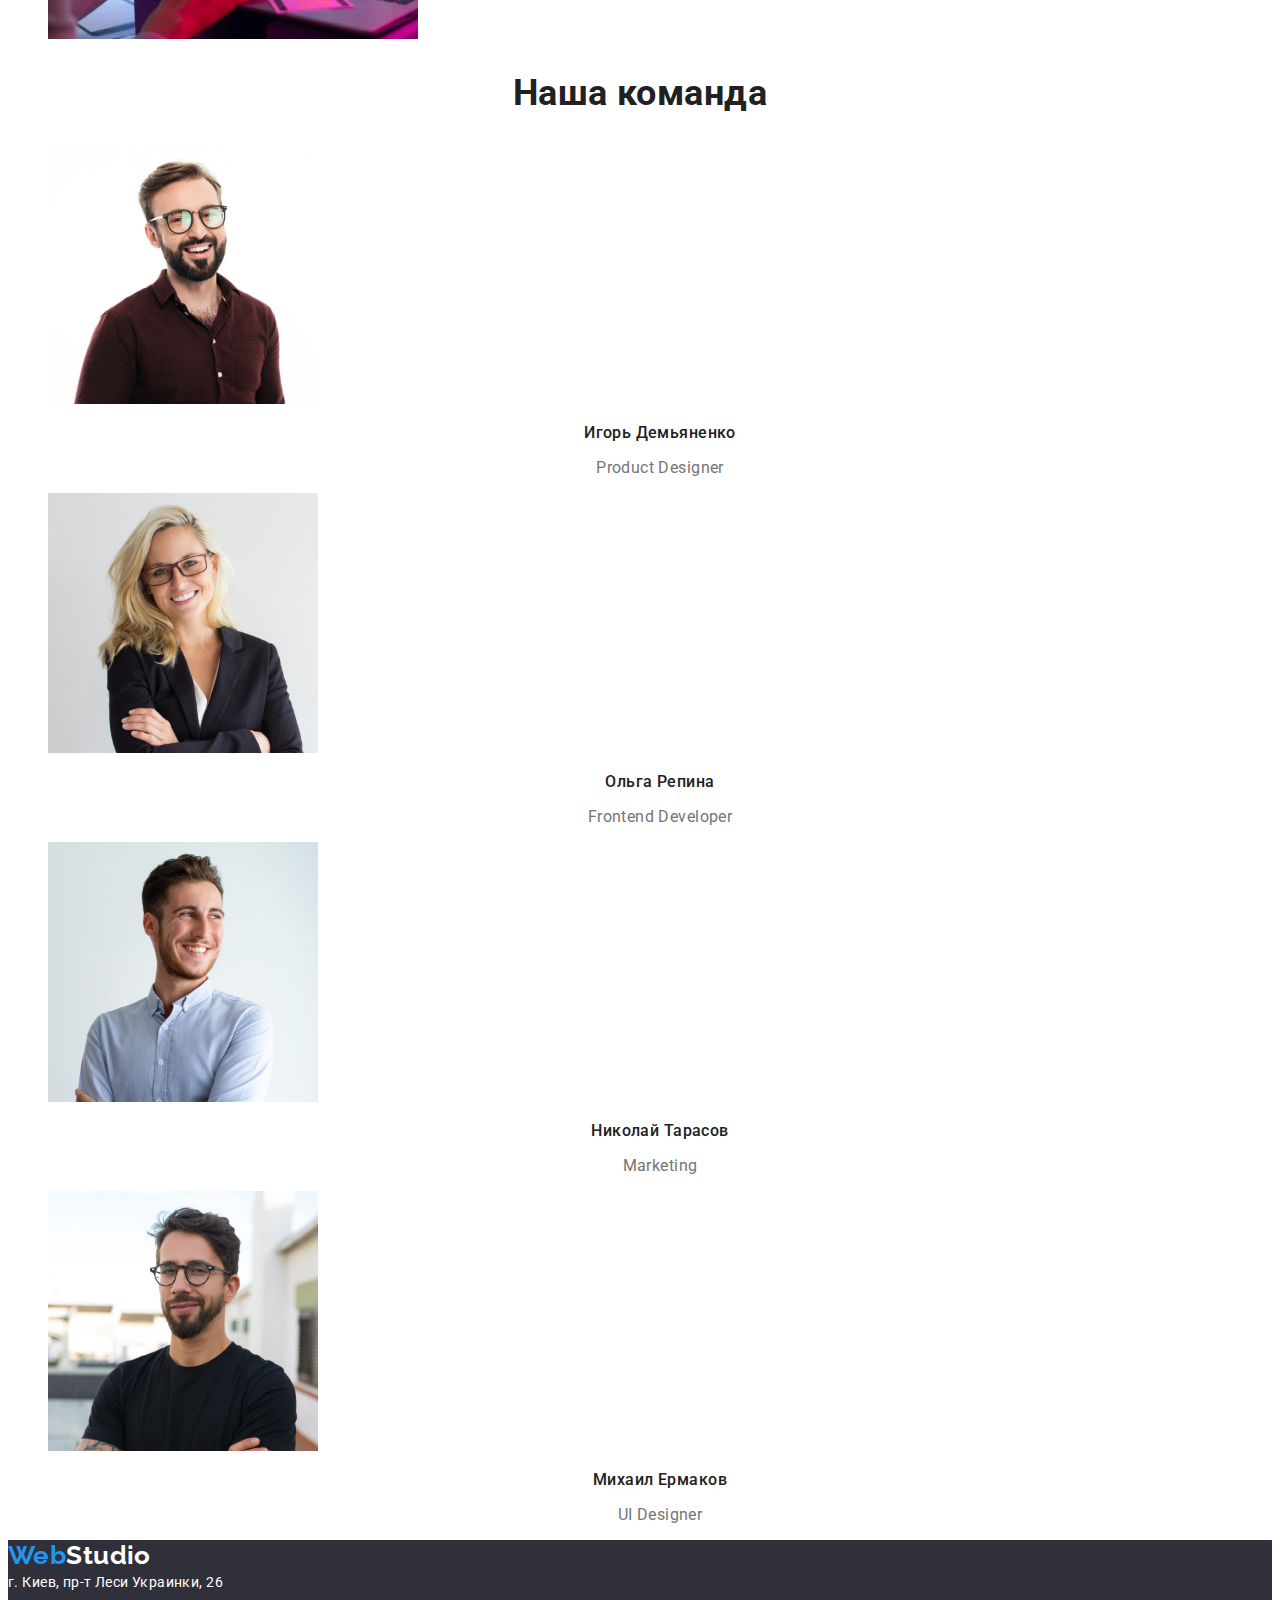
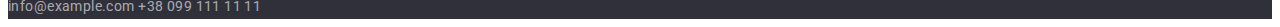
==== commit 331af2ed: "Заменил название класса селектора для Button" ====
--- a/index.html
+++ b/index.html
@@ -33,7 +33,7 @@
       <!--Герой-->
       <section class="hero">
         <h1 class="hero-title">Эффективные решения для вашего бизнеса</h1>
-        <button class="button" type="button">Заказать услугу</button>
+        <button class="btn" type="button">Заказать услугу</button>
       </section>
 
       <!--Особенности -->
--- a/css/style.css
+++ b/css/style.css
@@ -12,6 +12,7 @@
   background-color: var(--primary-white-color);
   color: var(--primary-text-color);
   font-family: Roboto, sans-serif;
+  font-size: 14px;
   letter-spacing: 0.03em;
 }
 
@@ -47,7 +48,6 @@
 .site-nav .link {
   color: var(--title-text-color);
   font-weight: 500;
-  font-size: 14px;
   line-height: 1.14;
   letter-spacing: 0.02em;
   text-decoration: none;
@@ -67,7 +67,6 @@
 .header-contact {
   color: var(--primary-text-color);
   font-weight: 500;
-  font-size: 14px;
   line-height: 1.14;
   letter-spacing: 0.02em;
   text-decoration: none;
@@ -75,7 +74,6 @@
 
 .footer-contact {
   color: var(--second-white-color);
-  font-size: 14px;
   line-height: 1.71;
   text-decoration: none;
 }
@@ -83,7 +81,6 @@
 footer address {
   color: var(--primary-white-color);
   font-style: normal;
-  font-size: 14px;
   line-height: 1.71;
 }
 
@@ -110,7 +107,7 @@
   text-transform: uppercase;
 }
 
-.hero .button {
+.hero .btn {
   background-color: var(--accent-color);
   color: var(--primary-white-color);
   font-weight: 700;
@@ -136,14 +133,13 @@
 
 .feature-list .title {
   color: var(--title-text-color);
-  font-weight: 700;
-  font-size: 14px;
+  font-size: inherit;
+  font-weight: 700;
   line-height: 1.14;
   text-transform: uppercase;
 }
 
 .feature-list .text {
-  font-size: 14px;
   line-height: 1.71;
 }
 
@@ -165,7 +161,7 @@
 
 /* Button */
 
-.button {
+.btn {
   background-color: var(--seconf-bg-color);
   color: var(--title-text-color);
   font-family: inherit;
@@ -173,15 +169,15 @@
   cursor: pointer;
 }
 
-.button:hover,
-.button:focus {
+.btn:hover,
+.btn:focus {
   background-color: var(--accent-color);
   color: var(--primary-white-color);
 }
 
 /* Work portfolio */
 
-.filter-work .button {
+.filter-work .btn {
   font-weight: 500;
   font-size: 16px;
   line-height: 1.62;
